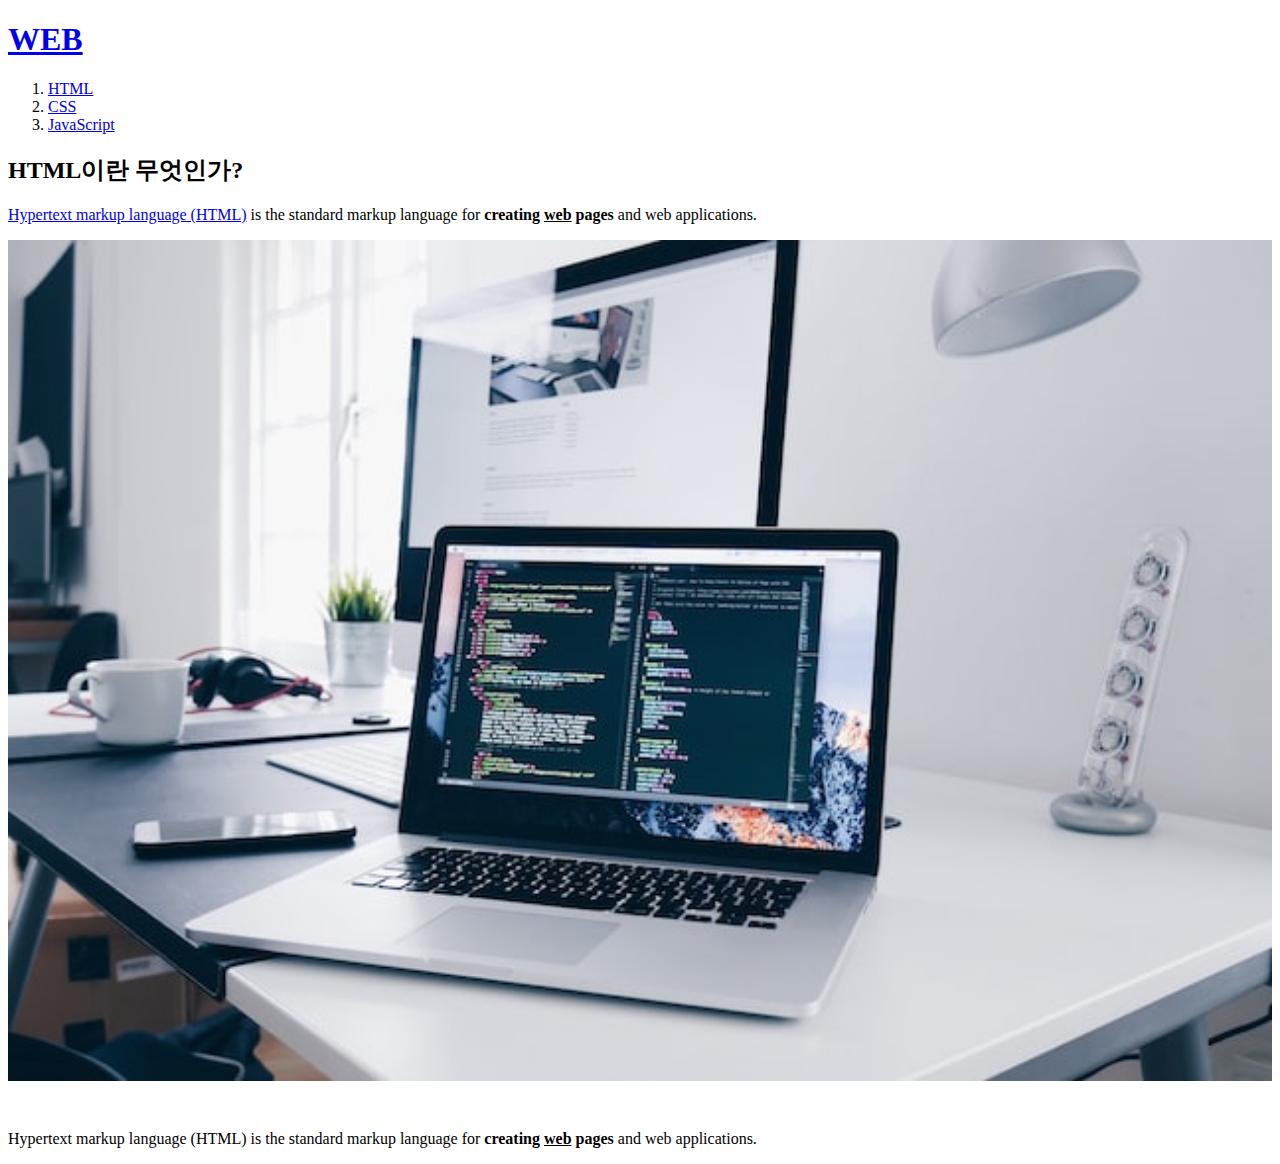
==== 1.html @ dfb9ea70 "웹사이트 완성!" ====
<!doctype html>
<html>
<head>
<title>Web1-css</title>
<meta charset="utf-8">
</head>

<body>
    <h1><a href="index.html">WEB</a></h1>
<ol>
    <li><a href="1.html">HTML</a></li>
    <li><a href="2.html">CSS</a></li>
    <li><a href="3.html">JavaScript</a></li>
</ol>
<h2>HTML이란 무엇인가?</h2>
<p><a href="https://www.w3.org/TR/2011/WD-html5-20110405/" target="_blank" title="html5 speicification">Hypertext markup language (HTML)</a> is the standard markup language for 
<strong>creating <u>web</u> pages</strong> and web applications.</p>
<img src="coding.jpg" width="100%">
<p style="margin-top: 45px;">Hypertext markup language (HTML) is the standard markup language for 
<strong>creating <u>web</u> pages</strong> and web applications.</p>
</body>

</html>
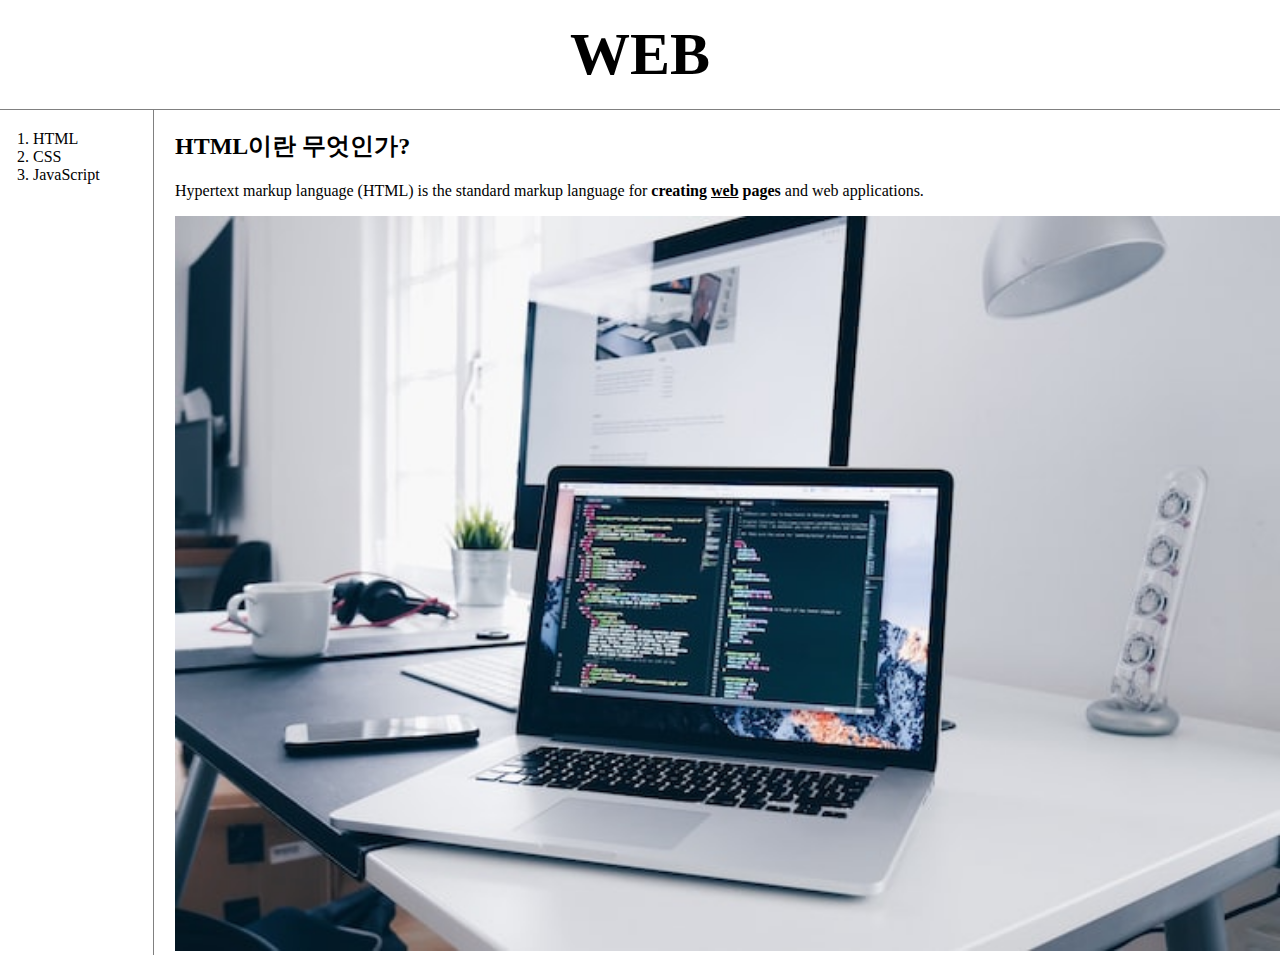
==== commit b01c9685: "2번째 수정본" ====
--- a/1.html
+++ b/1.html
@@ -1,23 +1,27 @@
 <!doctype html>
 <html>
 <head>
-<title>Web1-css</title>
-<meta charset="utf-8">
+    <title>Web1-css</title>
+    <meta charset="utf-8">
+    <link rel="stylesheet" href="style.css"> 
 </head>
 
 <body>
     <h1><a href="index.html">WEB</a></h1>
+    <div id="grid">  
 <ol>
     <li><a href="1.html">HTML</a></li>
     <li><a href="2.html">CSS</a></li>
     <li><a href="3.html">JavaScript</a></li>
 </ol>
+<div id="article">
 <h2>HTML이란 무엇인가?</h2>
 <p><a href="https://www.w3.org/TR/2011/WD-html5-20110405/" target="_blank" title="html5 speicification">Hypertext markup language (HTML)</a> is the standard markup language for 
 <strong>creating <u>web</u> pages</strong> and web applications.</p>
 <img src="coding.jpg" width="100%">
-<p style="margin-top: 45px;">Hypertext markup language (HTML) is the standard markup language for 
-<strong>creating <u>web</u> pages</strong> and web applications.</p>
+
+</div>
+</div>
 </body>
 
 </html>
--- a/style.css
+++ b/style.css
@@ -0,0 +1,41 @@
+body{
+    margin:0;
+}
+a {
+    color:black;
+    text-decoration: none;
+}
+h1 {
+    font-size: 60px;
+    text-align: center;
+    border-bottom:1px solid gray; 
+    margin:0;
+    padding: 20px;       
+}
+ol{
+    border-right:1px solid gray;
+    width:100px;
+    margin:0;
+    padding:20px;
+}
+#grid{
+    display: grid;
+    grid-template-columns: 150px 1fr;
+}
+#grid ol{
+    padding-left:33px;
+}
+#grid #article{
+    padding-left:25px;
+}
+@media(max-width:800px){
+    #grid{
+    display: block;        
+    }
+    ol{
+    border-right:none;        
+    }
+    h1 {
+    border-bottom:none;            
+    }
+}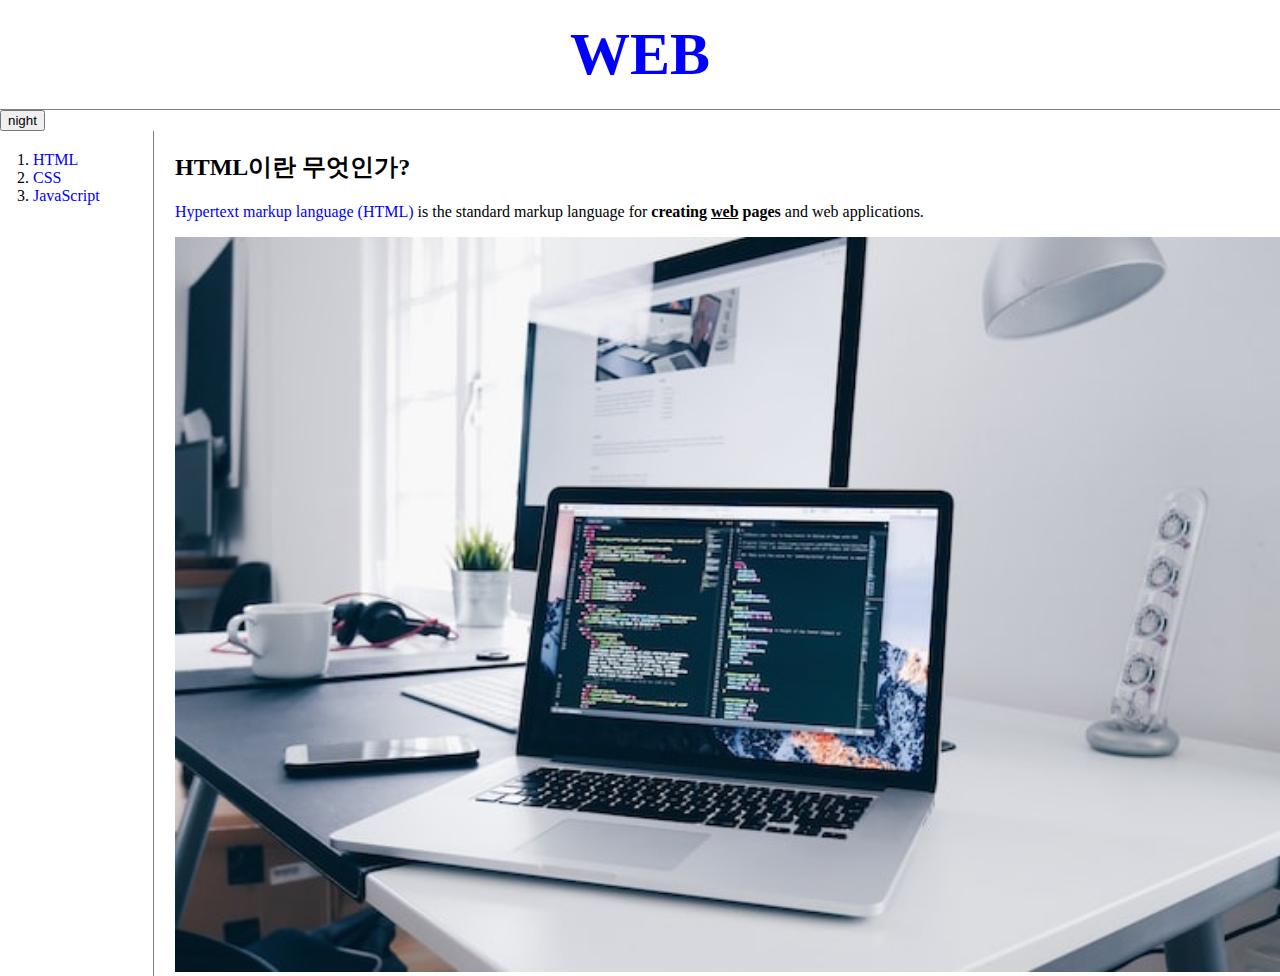
==== commit 698f5c16: "Add files via upload" ====
--- a/1.html
+++ b/1.html
@@ -4,10 +4,16 @@
     <title>Web1-css</title>
     <meta charset="utf-8">
     <link rel="stylesheet" href="style.css"> 
+    <script src="colors.js"></script>
 </head>
 
 <body>
     <h1><a href="index.html">WEB</a></h1>
+
+    <input type="button" value="night" onclick="
+    nightDayHandler(this);
+    ">
+
     <div id="grid">  
 <ol>
     <li><a href="1.html">HTML</a></li>
--- a/style.css
+++ b/style.css
@@ -2,7 +2,7 @@
     margin:0;
 }
 a {
-    color:black;
+    color:blue;
     text-decoration: none;
 }
 h1 {
